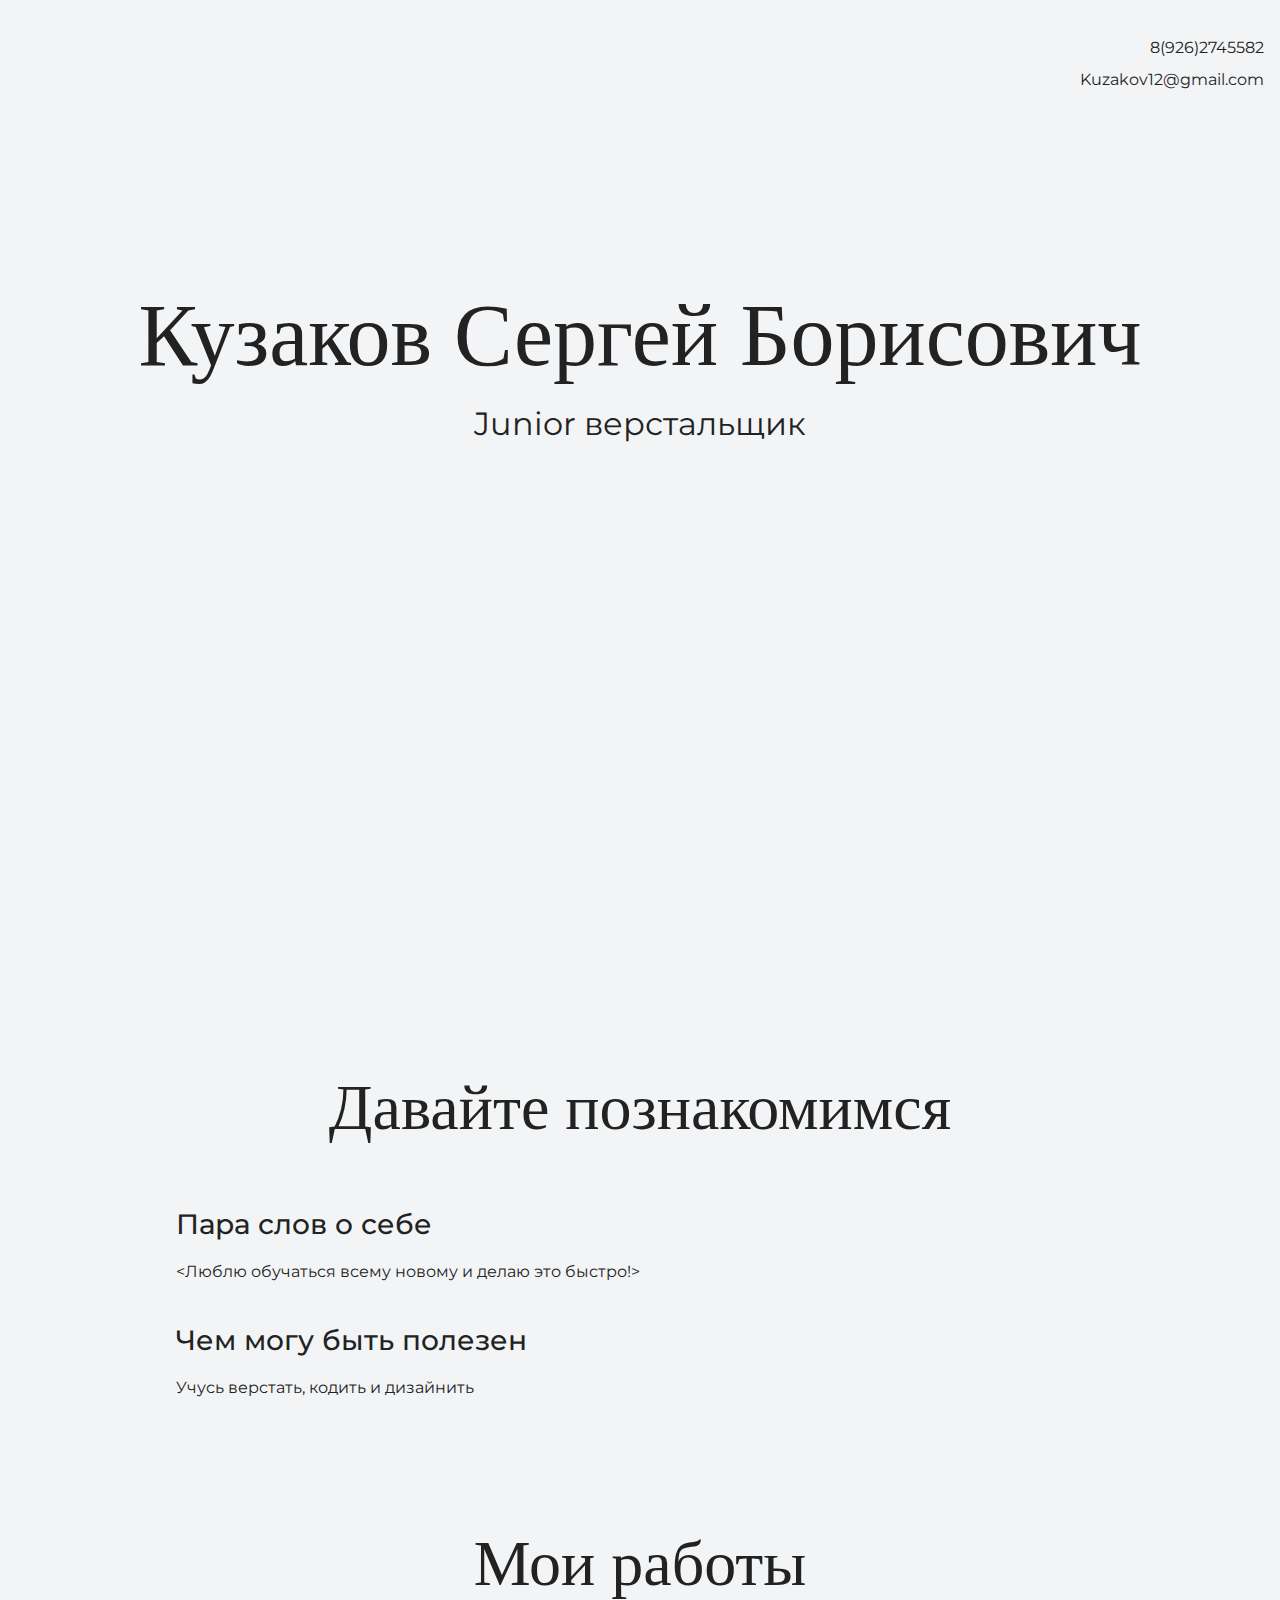
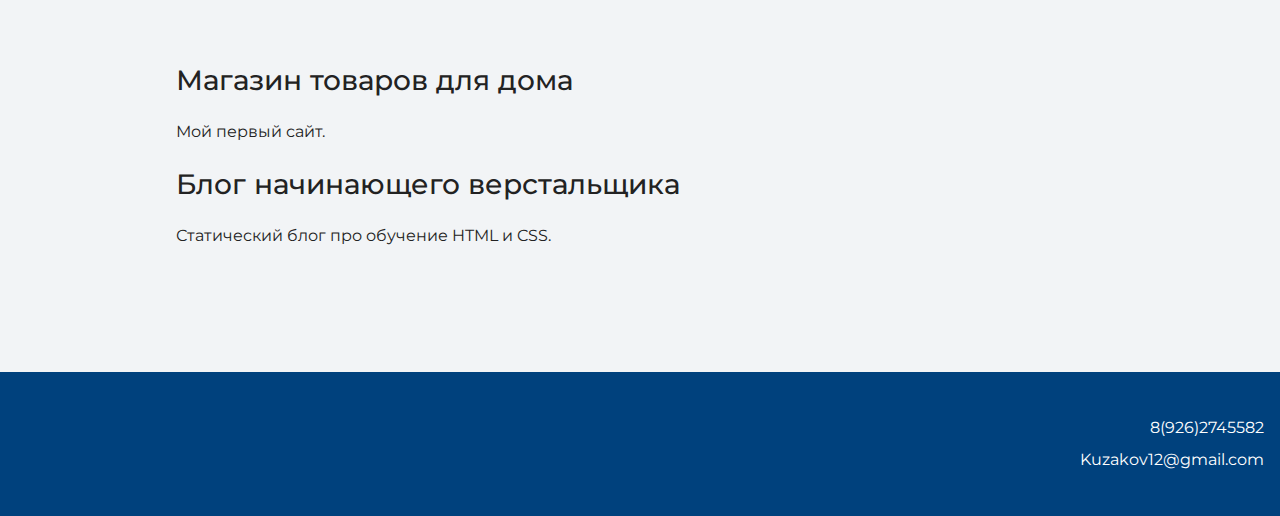
==== index.html @ 32cb5587 "Uploud site's files" ====
<!DOCTYPE html>
<html lang="ru">
  <head>
    <link href="https://fonts.googleapis.com/css?family=Montserrat:400,500,700|Old+Standard+TT&display=swap&subset=cyrillic" rel="stylesheet"> 
    <meta charset="UTF-8">
    <link rel="stylesheet" href="style.css">
    <title>Портфолио Junior верстальщика</title>
  </head>

  <body>
    <header class="page-header">
      <div class="container">
      8(926)2745582<br>Kuzakov12@gmail.com
      </div>
    </header>

    <section class="hero-image">
      <div class="container">
      <h1 class="heading">Кузаков Сергей Борисович</h1>
      <p>Junior верстальщик</p>
      </div>
    </section>

    <section class="intro">
      <div class="container">
      <h2 class="subheading">Давайте познакомимся</h2>
      <h3>Пара слов о себе</h3>
      <p>&ltЛюблю обучаться всему новому и делаю это быстро!&gt</p>
      <h3>Чем могу быть полезен</h3>
      <p>Учусь верстать, кодить и дизайнить</p>
      </div>
    </section>

    <section class="portfolio">
      <div class="container">
      <h2 class="subheading">Мои работы</h2>

      <h3>Магазин товаров для дома</h3>
      <p>Мой первый сайт.</p>

      <h3>Блог начинающего верстальщика</h3>
      <p>Статический блог про обучение HTML и CSS.</p>
      </div>
    </section>

    <footer class="page-footer">
      <div class="container">
      8(926)2745582<br>Kuzakov12@gmail.com
      </div>
    </footer>
  </body>
</html>
---- style.css ----
body {
  margin: 0;
  min-width: 960px;
  font-family: "Montserrat", "Helvetica", "Arial", sans-serif;
  font-size: 16px;
  line-height: 32px;
  color: #222222;
  background-color: #f2f4f6;
  background-image: url("img/hero-bg.jpg");
  background-repeat: no-repeat;
  background-position: top center;
}

.container {
  max-width: 928px;
  margin: 0 auto;
  padding: 0 16px;
}

.page-header {
  margin: 0 0 160px;
  padding: 32px 0 32px;
}

.page-header .container,
.page-footer .container {
  max-width: 1408px;
  text-align: right;
}

.page-header a {
  margin-left: 56px;
  color: #288be6;
  text-decoration: none;
  background-repeat: no-repeat;
  background-position: left;
}

.header-email {
  padding-left: 30px;
  background-image: url("img/icon-email-header.svg");
}

.header-phone {
  padding-left: 25px;
  background-image: url("img/icon-phone-header.svg");
}

.hero-image {
  margin-bottom: 620px;
}

.hero-image .container {
  max-width: 1408px;
  text-align: center;
}

.heading {
  margin: 0 0 16px;
  font-family: "Old Standard TT", "Times", "Times New Roman", serif;
  font-size: 88px;
  line-height: 96px;
  font-weight: 400;
}

.hero-image p {
  margin: 0;
  font-size: 32px;
  line-height: 48px;
}

.intro {
  margin: 0 0 120px;
}

.subheading {
  margin: 0 0 56px;
  font-family: "Old Standard TT", "Times", "Times New Roman", serif;
  font-size: 64px;
  line-height: 80px;
  font-weight: 400;
  text-align: center;
}

.user-image {
  margin: 0 0 32px;
  text-align: center;
}

.intro h3,
.portfolio h3 {
  margin: 0 0 12px;
  font-size: 28px;
  line-height: 40px;
  font-weight: 500;
}

.intro p {
  margin: 0 0 32px;
}

.skills-list {
  margin: 0;
  padding: 0;
}

.skills-list dt {
  padding-left: 32px;
  background-repeat: no-repeat;
  background-position: left;
}

.skill-html {
  background-image: url("img/icon-html.svg");
}

.skill-css {
  background-image: url("img/icon-css.svg");
}

.level {
  margin: 4px 0 16px;
  padding: 0;
  height: 14px;
  font-size: 0;
  background-color: #ffffff;
  border: 1px solid #86c3fa;
  border-radius: 8px;
}

.level div {
  margin: 1px;
  height: 12px;
  background-color: #288be6;
  border-radius: 6px;
}

.portfolio {
  margin: 0 0 120px;
}

.projects {
  margin: 0;
  padding: 0;
  list-style: none;
}

.projects li {
  margin: 0 0 80px;
}

.project-image {
  margin: 0 0 24px;
  text-align: center;
}

.projects p {
  margin: 0 0 24px;
}

.button {
  padding: 6px 20px;
  display: inline-block;
  vertical-align: baseline;
  text-decoration: none;
  text-transform: uppercase;
  border-radius: 4px;
  background-color: #288be6;
  color: #ffffff;
}

.page-footer {
  padding: 40px 0;
  background-color: #00417d;
  color: #ffffff;
}

.page-footer a {
  margin-left: 56px;
  color: inherit;
  text-decoration: none;
  background-repeat: no-repeat;
  background-position: left;
}

.footer-email {
  padding-left: 30px;
  background-image: url("img/icon-email-footer.svg");
}

.footer-phone {
  padding-left: 25px;
  background-image: url("img/icon-phone-footer.svg");
}
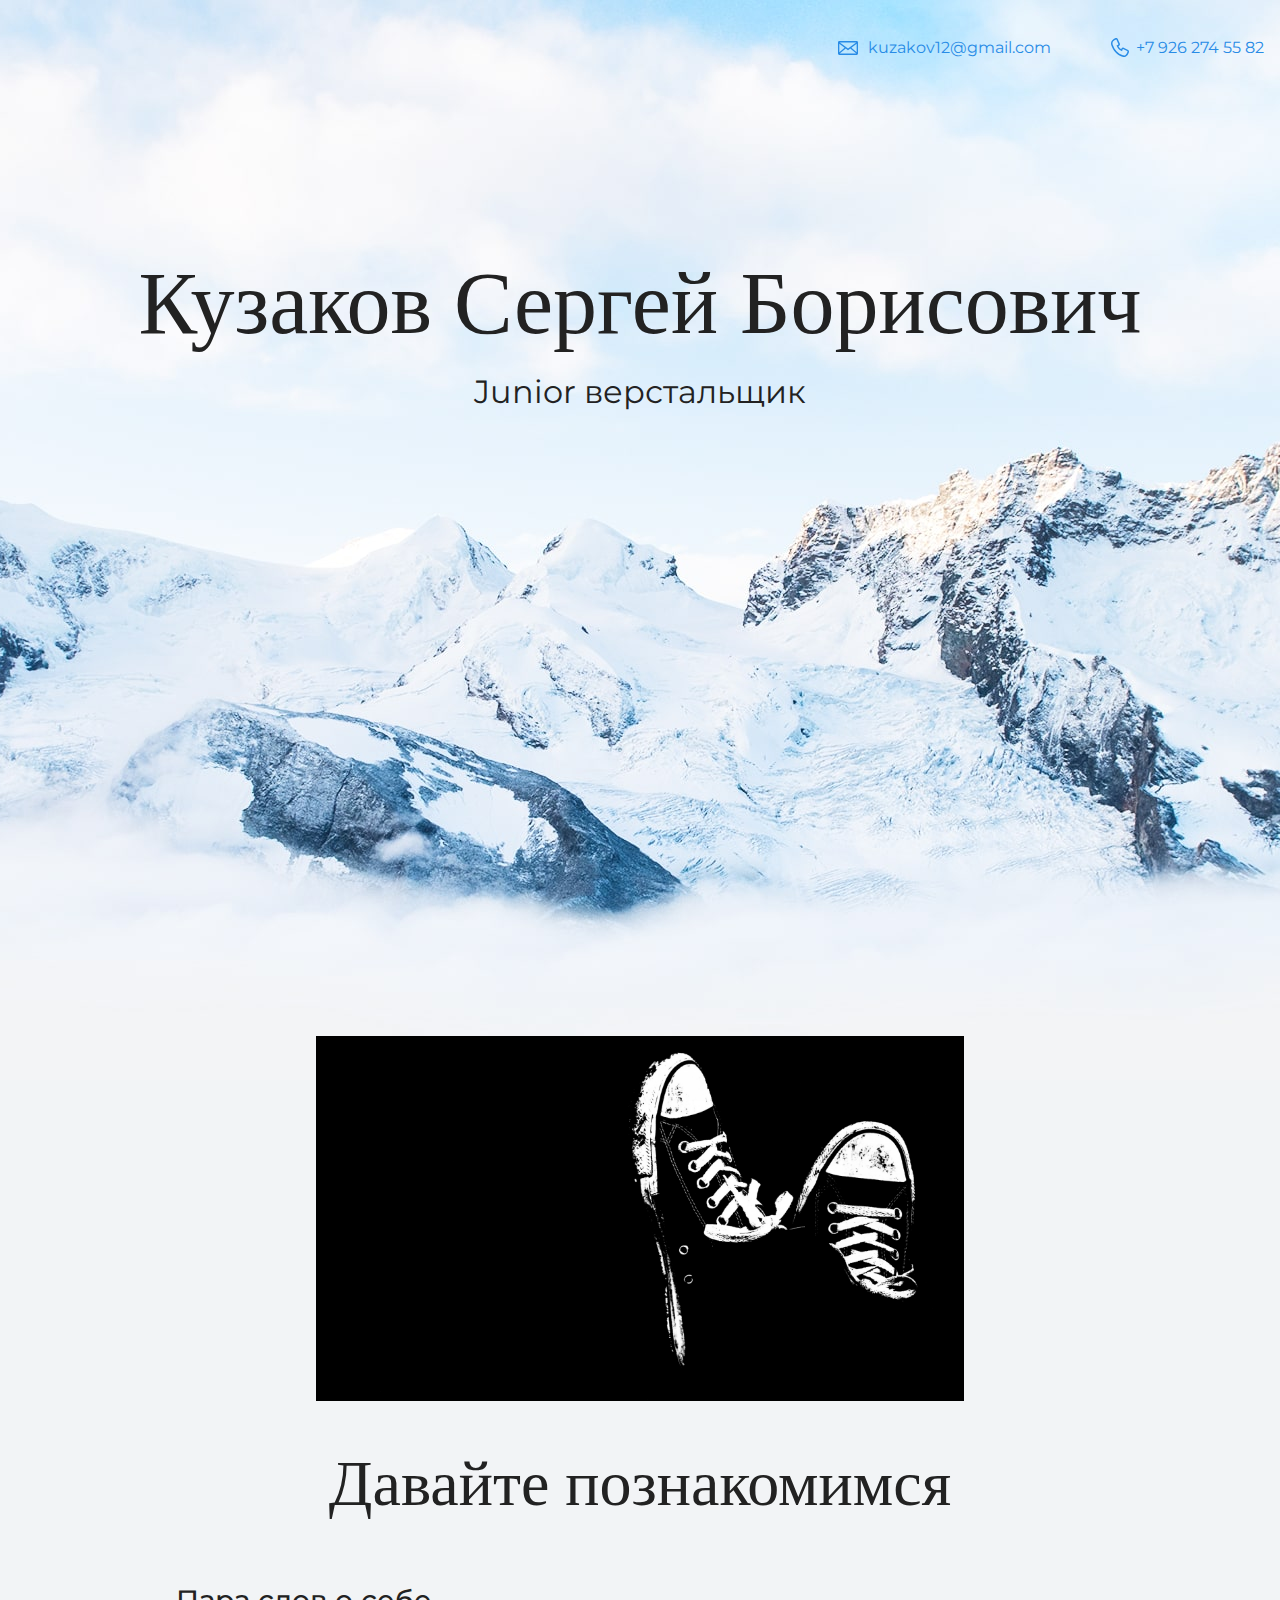
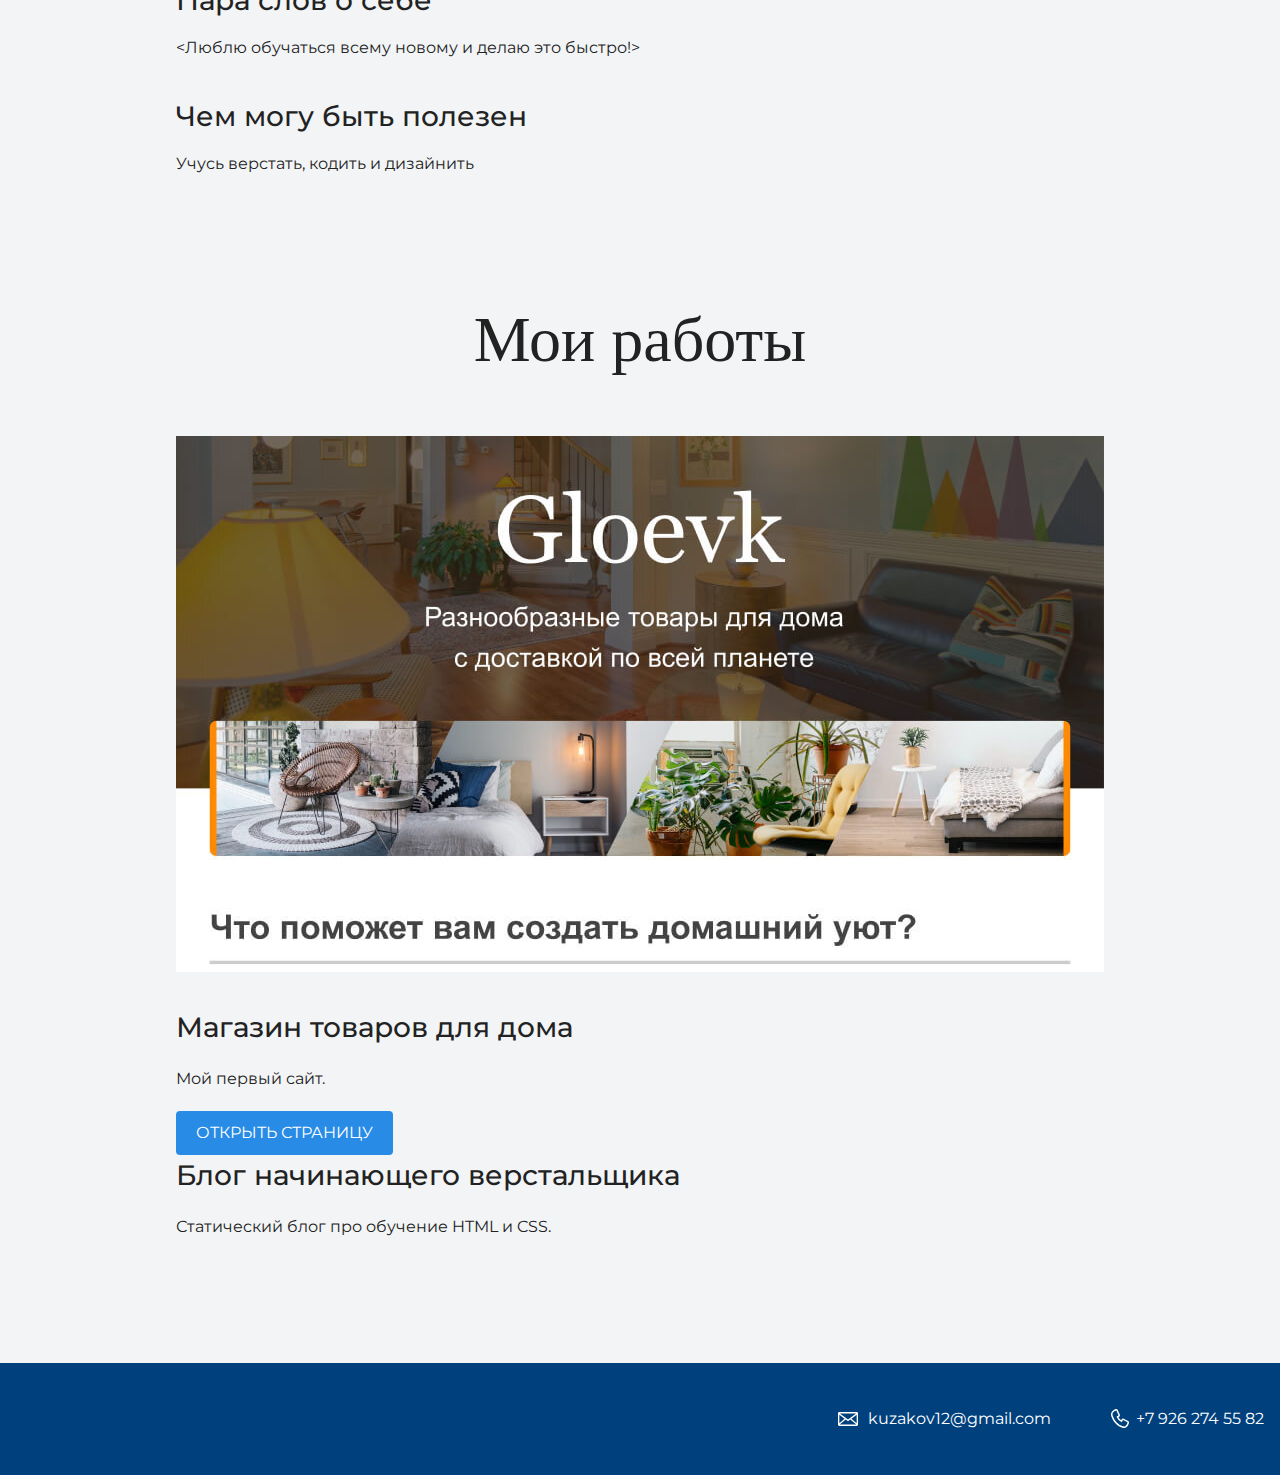
==== commit 4a6a0064: "Add files via upload" ====
--- a/index.html
+++ b/index.html
@@ -10,7 +10,8 @@
   <body>
     <header class="page-header">
       <div class="container">
-      8(926)2745582<br>Kuzakov12@gmail.com
+        <a class="header-email" href="mailto:kuzakov12@gmail.com">kuzakov12@gmail.com</a>
+        <a href="tel:+79262745582" class="header-phone">+7 926 274 55 82</a>
       </div>
     </header>
 
@@ -22,6 +23,7 @@
     </section>
 
     <section class="intro">
+      <figure class="user-image"><img src="img/foto.jpg" height="365px" alt="Временное Фото"></figure>
       <div class="container">
       <h2 class="subheading">Давайте познакомимся</h2>
       <h3>Пара слов о себе</h3>
@@ -34,9 +36,11 @@
     <section class="portfolio">
       <div class="container">
       <h2 class="subheading">Мои работы</h2>
-
+      
+      <figure class="project-image"><img src="files/project.jpg" width="928" height="536" alt="Сайт магазина товаров для дома"></figure>
       <h3>Магазин товаров для дома</h3>
       <p>Мой первый сайт.</p>
+      <a class="button" href="source/project-gloevk/index.html">Открыть страницу</a>
 
       <h3>Блог начинающего верстальщика</h3>
       <p>Статический блог про обучение HTML и CSS.</p>
@@ -45,7 +49,8 @@
 
     <footer class="page-footer">
       <div class="container">
-      8(926)2745582<br>Kuzakov12@gmail.com
+        <a class="footer-email" href="mailto:kuzakov12@gmail.com">kuzakov12@gmail.com</a>
+        <a href="tel:+79262745582" class="footer-phone">+7 926 274 55 82</a>
       </div>
     </footer>
   </body>
